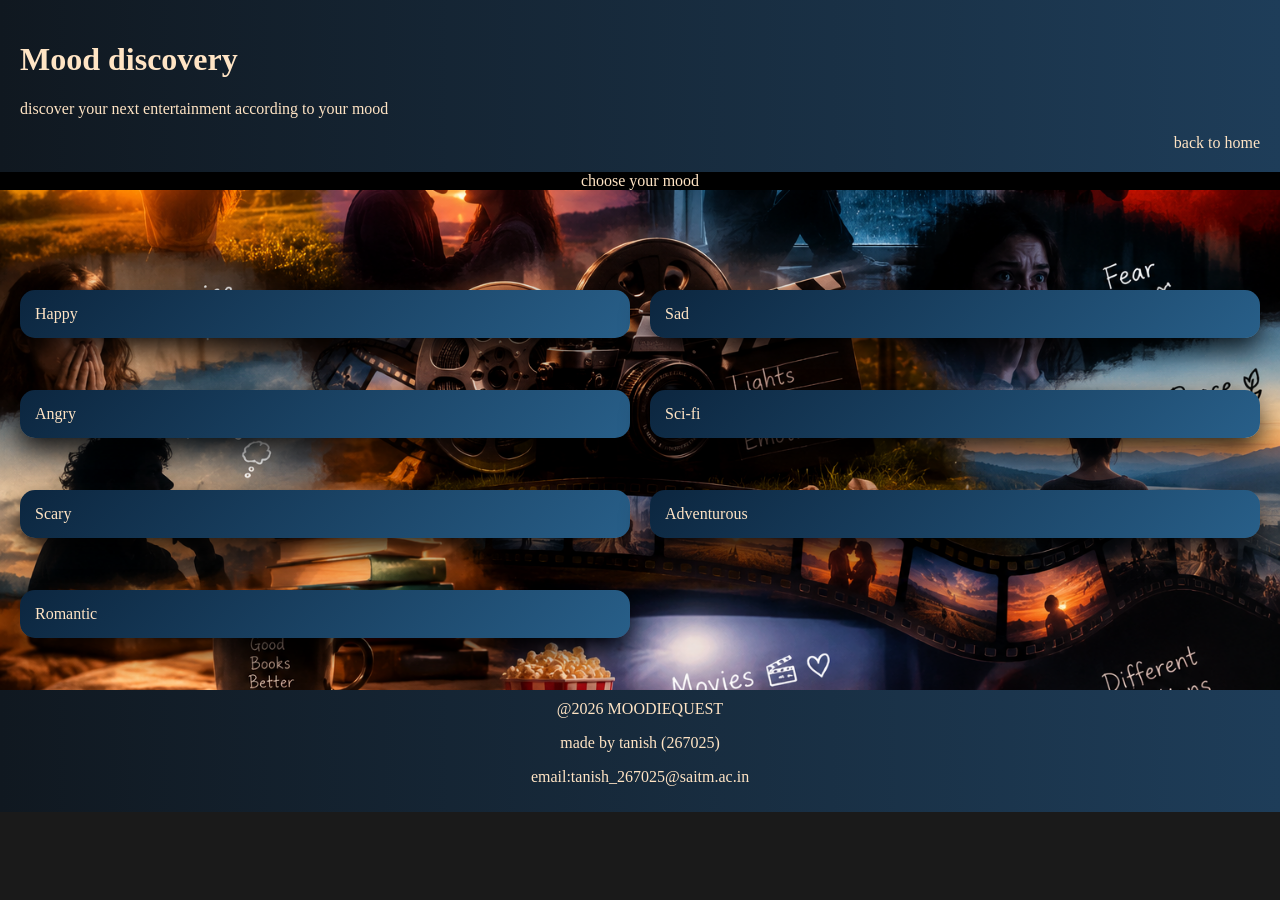
==== mood.html @ f924aa1d "Add files via upload" ====
<!DOCTYPE html>
<html lang="en">
<head>
    <meta charset="UTF-8">
    <meta name="viewport" content="width=device-width, initial-scale=1.0">
    <title>MOODIEQUEST: Discover Your Next Adventure</title>
    <link rel="stylesheet" href="style.css">
</head>
<body>
    <header class="header">
        <div class="top">
            <h1>Mood discovery</h1>
            <p>discover your next entertainment according to your mood</p>
        </div>
        <nav class="nav" aria-label="Main navigation">
            <a href="index.html">back to home</a>
        </nav>
    </header>
    <nav style="text-align:center;font: size 30px;background-color:black">choose your mood</nav>
    <div class="mood">
        <a href="happy.html">Happy</a>
        <a href="sad.html">Sad</a>
        <a href="angry.html">Angry</a>
        <a href="scifi.html">Sci-fi</a>
        <a href="scary.html">Scary</a>
        <a href="adventurous.html">Adventurous</a>
        <a href="romantic.html">Romantic</a>
    </div>
    <footer>
        <h7>@2026 MOODIEQUEST</h7>
        <p>made by tanish (267025)</p>
        <p>email:tanish_267025@saitm.ac.in</p>
    </footer>
</body>
</html>
---- style.css ----
.header {
    background: linear-gradient(to right, #101820, #1e3d59);
    padding: 20px;
    width: 100%;
    margin: 0;
}

.brand h1 {
    font-family: Pacifico;
    font-size: 50px;
    color: bisque;
}

.brand p {
    font-family: Pacifico;
    font-size: 15px;
    color: bisque;
}

* {
    box-sizing: border-box;
}

body {
    margin: 0;
    padding: 0;
    width: 100%;
    background-color: #1a1a1a;
    color: bisque;
}

.header {
    display: block;
}

.welcome {
    padding: 12px 20px;
    text-align: center;
}

.welcome h3 {
    margin: 0;
}

.nav {
    margin-top: 10px;
    text-align: right;
}

.nav a {
    color: bisque;
    text-align: right;
    text-decoration: none;
    margin-left: 15px;
}

.feedback-form label {
    display: block;
}

.gender-options {
    border: 0;
    padding: 0;
}

.gender-options legend {
    float: left;
    margin-right: 10px;
}

.gender-options label {
    display: inline-block;
    margin-right: 10px;
}

footer {
    width: 100%;
    margin: 0;
    background: linear-gradient(to right, #101820, #1e3d59);
    color: bisque;
    padding: 10px 20px;
    text-align: center;
}

.mood-title {
    background-color: #101820;
    color: bisque;
    text-align: center;
    font-size: 25px;
}

.feedback {
    background-color: #1e3d59;
    color: bisque;
    text-align: center;
}

.feedback-form {
    width: 300px;
    max-width: 100%;
    margin: 0 auto;
}

.welcome {
    background-color: #1a1a1a;
    color: bisque;
}

.home {
    background-image: url("entertainment.png");
    background-size: cover;
    min-height: 100vh;
    width: 100%;
    display: grid;
    grid-template-columns: repeat(2, 1fr);
    align-items: start;
    gap: 20px;
    padding: 100px 20px 20px;
}

.home a {
    color: bisque;
    text-decoration: none;
    background: linear-gradient(135deg, #0c263f, #285f89);
    padding: 15px;
    border-radius: 15px;
    box-shadow: 0 12px 28px rgba(0, 0, 0, 0.85);
}

.feedback-form input[type="text"],
.feedback-form input[type="email"],
.feedback-form textarea {
    width: 300px;
    max-width: 100%;
    margin-top: 5px;
    padding: 8px;
}

.feedback-form button {
    padding: 8px 14px;
    cursor: pointer;
    display: block;
    margin: 0 auto;
}

.about {
    padding: 20px;
    line-height: 1.5;
    text-align: center;
}

.about h6 {
    font-size: 32px;
    margin: 10px 0;
}

.mood-page-heading {
    text-align: center;
    font-size: 25px;
}

.nav a + a {
    margin-left: 15px;
}

.movies {
    display: grid;
    grid-template-columns: repeat(3, 1fr);
    gap: 15px;
}

.entertainment-list {
    padding: 20px;
}

.entertainment-list h5 {
    font-size: 20px;
    margin: 10px 0;
}

.movies a {
    padding: 12px;
    text-align: center;
    color: bisque;
    text-decoration: none;
    background-color: #1e3d59;
    border-radius: 10px;
}

.mood {
    height: 500px;
    background-image: url("mood-background.png");
    background-size: cover;
    background-position: center;
    display: grid;
    grid-template-columns: repeat(2, 1fr);
    align-items: start;
    gap: 20px;
    padding: 100px 20px 20px;
}

.mood a {
    color: bisque;
    text-decoration: none;
    background: linear-gradient(135deg, #0c263f, #285f89);
    padding: 15px;
    border-radius: 15px;
    box-shadow: 0 12px 28px rgba(0, 0, 0, 0.85);
}
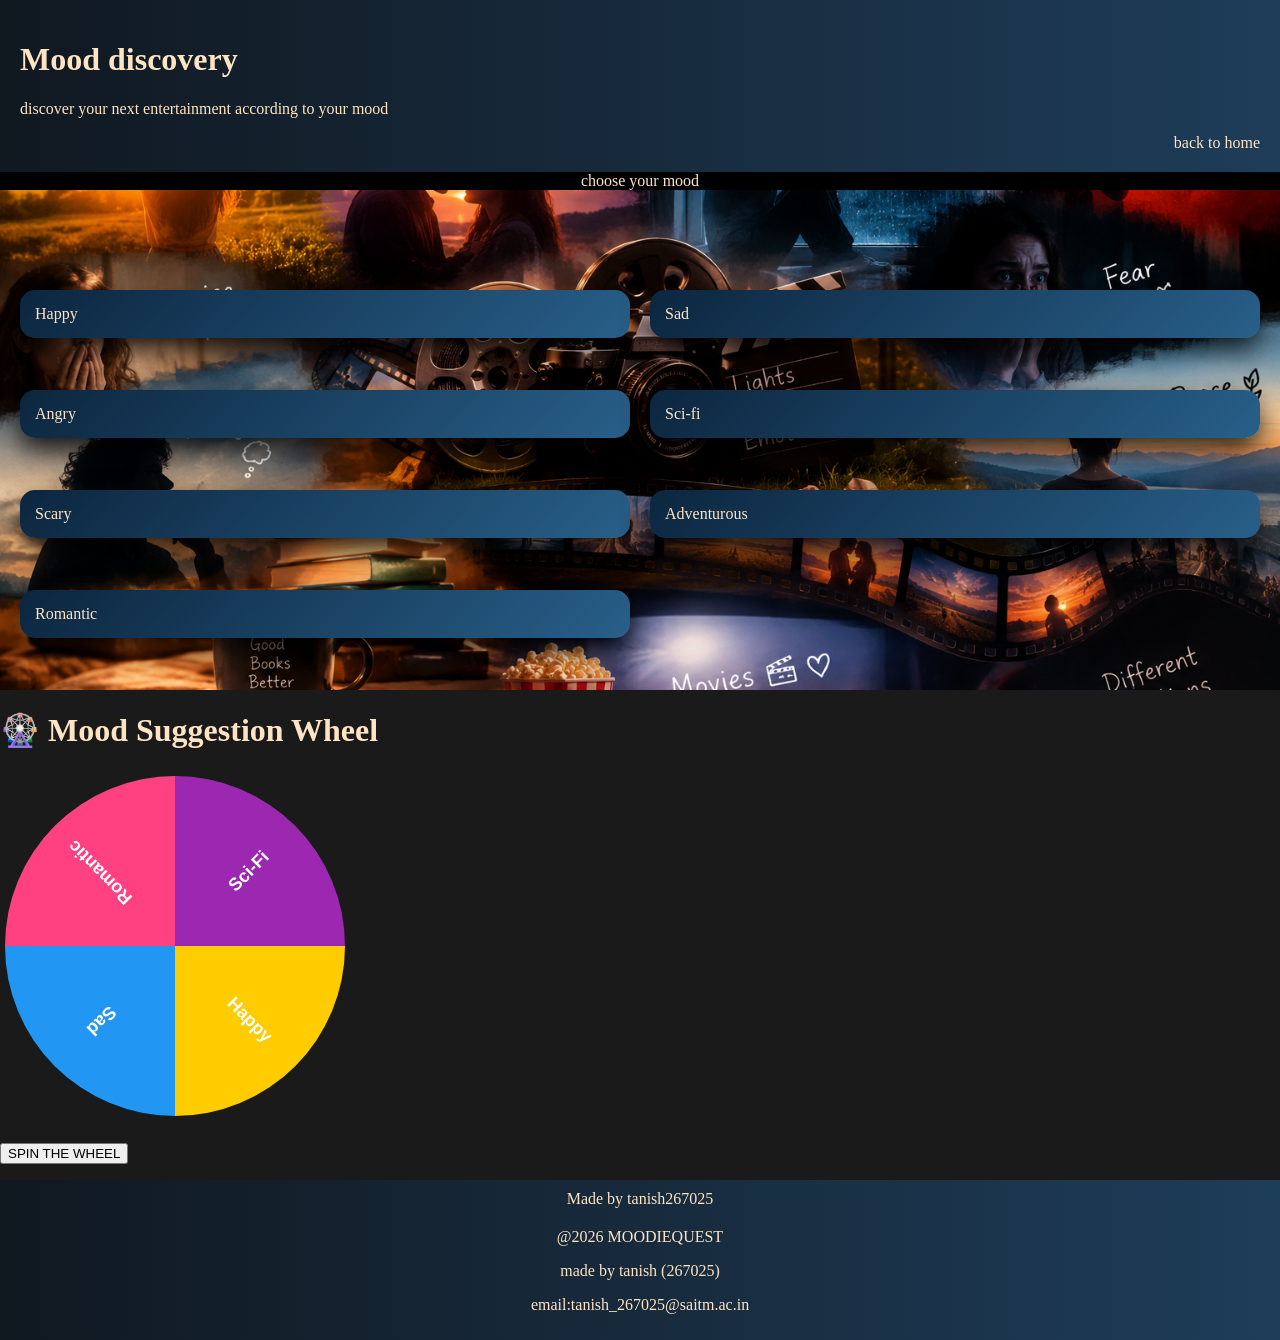
==== commit da5ce427: "Implement mood suggestion wheel feature Added a mood suggestion wheel with interactive spin function" ====
--- a/mood.html
+++ b/mood.html
@@ -26,10 +26,125 @@
         <a href="adventurous.html">Adventurous</a>
         <a href="romantic.html">Romantic</a>
     </div>
+       <h1>🎡 Mood Suggestion Wheel</h1>
+
+        <div class="wheel-wrap">
+            <div class="pointer" aria-hidden="true"></div>
+            <canvas id="wheel" width="350" height="350" aria-label="Mood suggestion wheel"></canvas>
+        </div>
+        <br>
+
+        <button id="spinButton" type="button">SPIN THE WHEEL</button>
+
+        <p id="result"></p>
+        <a id="link"></a>
+    </main>
+
+    <footer>Made by tanish267025</footer>
+
+    <script>
+        const moods = ["Happy", "Sad", "Romantic", "Sci-Fi"];
+        const colors = ["#ffcc00", "#2196f3", "#ff4081", "#9c27b0"];
+        const canvas = document.getElementById("wheel");
+        const ctx = canvas.getContext("2d");
+        const spinButton = document.getElementById("spinButton");
+        const result = document.getElementById("result");
+        const link = document.getElementById("link");
+
+        let rotation = 0;
+        let spinning = false;
+
+        function drawWheel() {
+            let angle = (2 * Math.PI) / moods.length;
+            ctx.clearRect(0, 0, canvas.width, canvas.height);
+            ctx.save();
+            ctx.translate(175, 175);
+            ctx.rotate(rotation);
+            ctx.translate(-175, -175);
+
+            moods.forEach((mood, i) => {
+                ctx.beginPath();
+                ctx.moveTo(175, 175);
+                ctx.arc(175, 175, 170,
+                    i * angle, (i + 1) * angle);
+                ctx.fillStyle = colors[i];
+                ctx.fill();
+
+                ctx.save();
+                ctx.translate(175, 175);
+                ctx.rotate(i * angle + angle / 2);
+                ctx.fillStyle = "white";
+                ctx.font = "bold 18px Arial";
+                ctx.textAlign = "center";
+                ctx.fillText(mood, 105, 5);
+                ctx.restore();
+            });
+
+            ctx.restore();
+        }
+
+        drawWheel();
+
+        function spinWheel() {
+            if (spinning) return;
+            spinning = true;
+            spinButton.disabled = true;
+            result.textContent = "";
+            link.removeAttribute("href");
+            link.textContent = "";
+
+            const random = Math.floor(Math.random() * moods.length);
+            const pages = {
+                "Happy": "happy.html",
+                "Sad": "sad.html",
+                "Romantic": "romantic.html",
+                "Sci-Fi": "scifi.html"
+            };
+
+            const segmentAngle = (2 * Math.PI) / moods.length;
+            const currentNormalized = ((rotation % (2 * Math.PI)) + 2 * Math.PI) % (2 * Math.PI);
+            const pointerAngle = -Math.PI / 2;
+            let target = Math.PI * 4 + pointerAngle - (random * segmentAngle + segmentAngle / 2);
+            target -= currentNormalized;
+
+            const startRotation = rotation;
+            const targetRotation = startRotation + target;
+            const startTime = performance.now();
+            const duration = 3500;
+
+            function easeOutCubic(t) {
+                return 1 - Math.pow(1 - t, 3);
+            }
+
+            function animate(now) {
+                const elapsed = Math.min((now - startTime) / duration, 1);
+                rotation = startRotation + (targetRotation - startRotation) * easeOutCubic(elapsed);
+                drawWheel();
+
+                if (elapsed < 1) {
+                    requestAnimationFrame(animate);
+                } else {
+                    rotation = targetRotation;
+                    drawWheel();
+                    const selectedMood = moods[random];
+                    result.textContent = "Your Mood: " + selectedMood;
+                    link.href = pages[selectedMood];
+                    link.textContent = "Click here for " + selectedMood + " suggestions";
+                    spinning = false;
+                    spinButton.disabled = false;
+                }
+            }
+
+            requestAnimationFrame(animate);
+        }
+
+        spinButton.addEventListener("click", spinWheel);
+    </script>
+
     <footer>
         <h7>@2026 MOODIEQUEST</h7>
         <p>made by tanish (267025)</p>
         <p>email:tanish_267025@saitm.ac.in</p>
     </footer>
 </body>
-</html>+</html>
